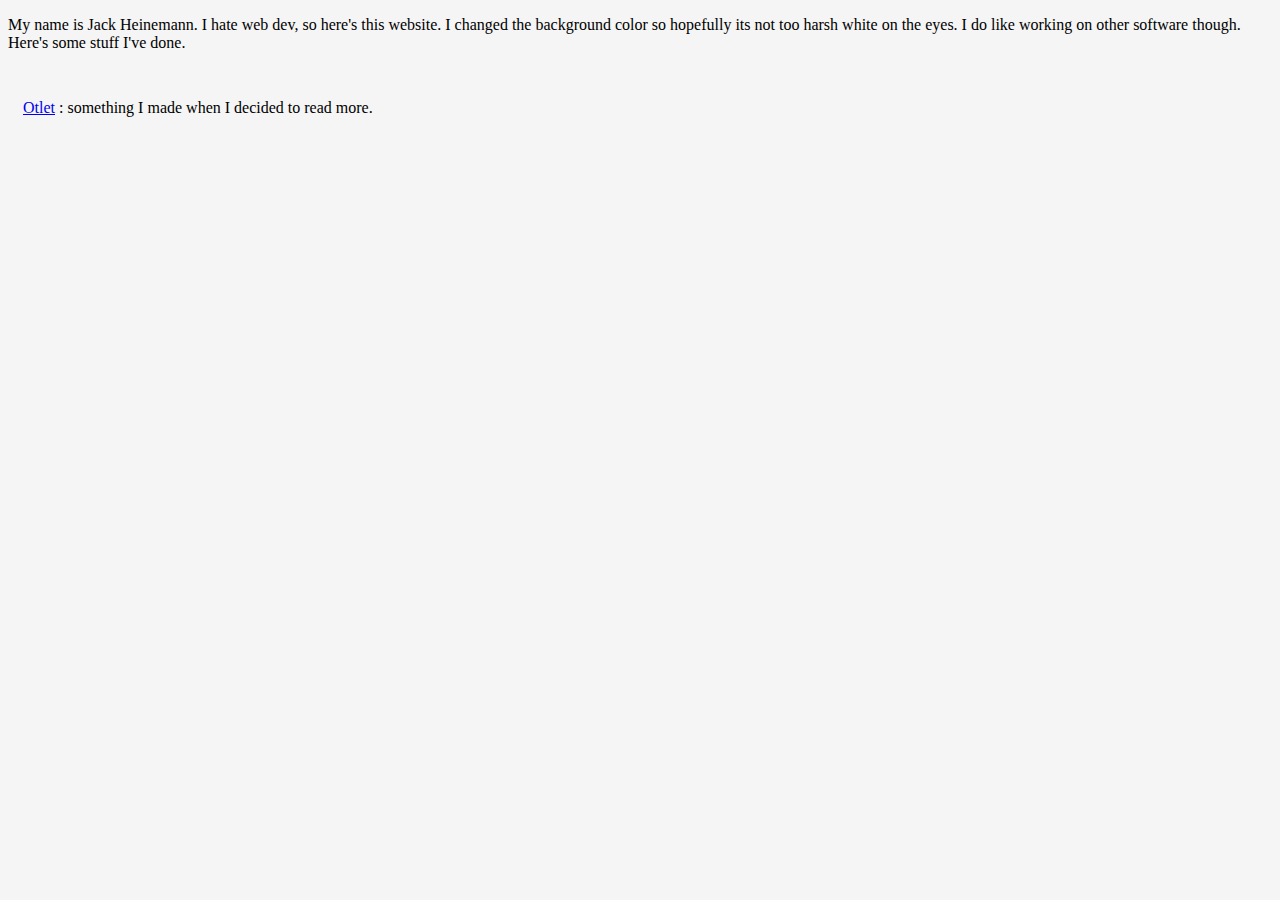
==== index.html @ 94141abf "changed background color to whitesmoke, easier to look at" ====
<!doctype html>

<html lang="en">
<head>
  <meta charset="utf-8">

  <title>Jack Heinemann</title>
  <meta name="description" content="Jack Heinemann's Website">

    <style>
        body {
            background-color: whitesmoke;
        }
        #items {
            margin: 0px auto -1px auto;
            padding: 15px;
        }
        .InsideContent{
            display:inline-block;
        }

    </style>

</head>

<body>
    <div id="aboutme">
        <p>My name is Jack Heinemann. I hate web dev, so here's this website. I changed the background color so hopefully its not too harsh white on the eyes. I do like working on other software though. Here's some stuff I've done.</p>
     </div>
    <div id="items">
        
        <div id="projectname" class="InsideContent">
            <a href="otlet.html">Otlet</a>
        </div>
        <div id="projectblurb" class="InsideContent">
            <p>: something I made when I decided to read more.</p>
        </div>
       </div>
  
  
</body>
</html>
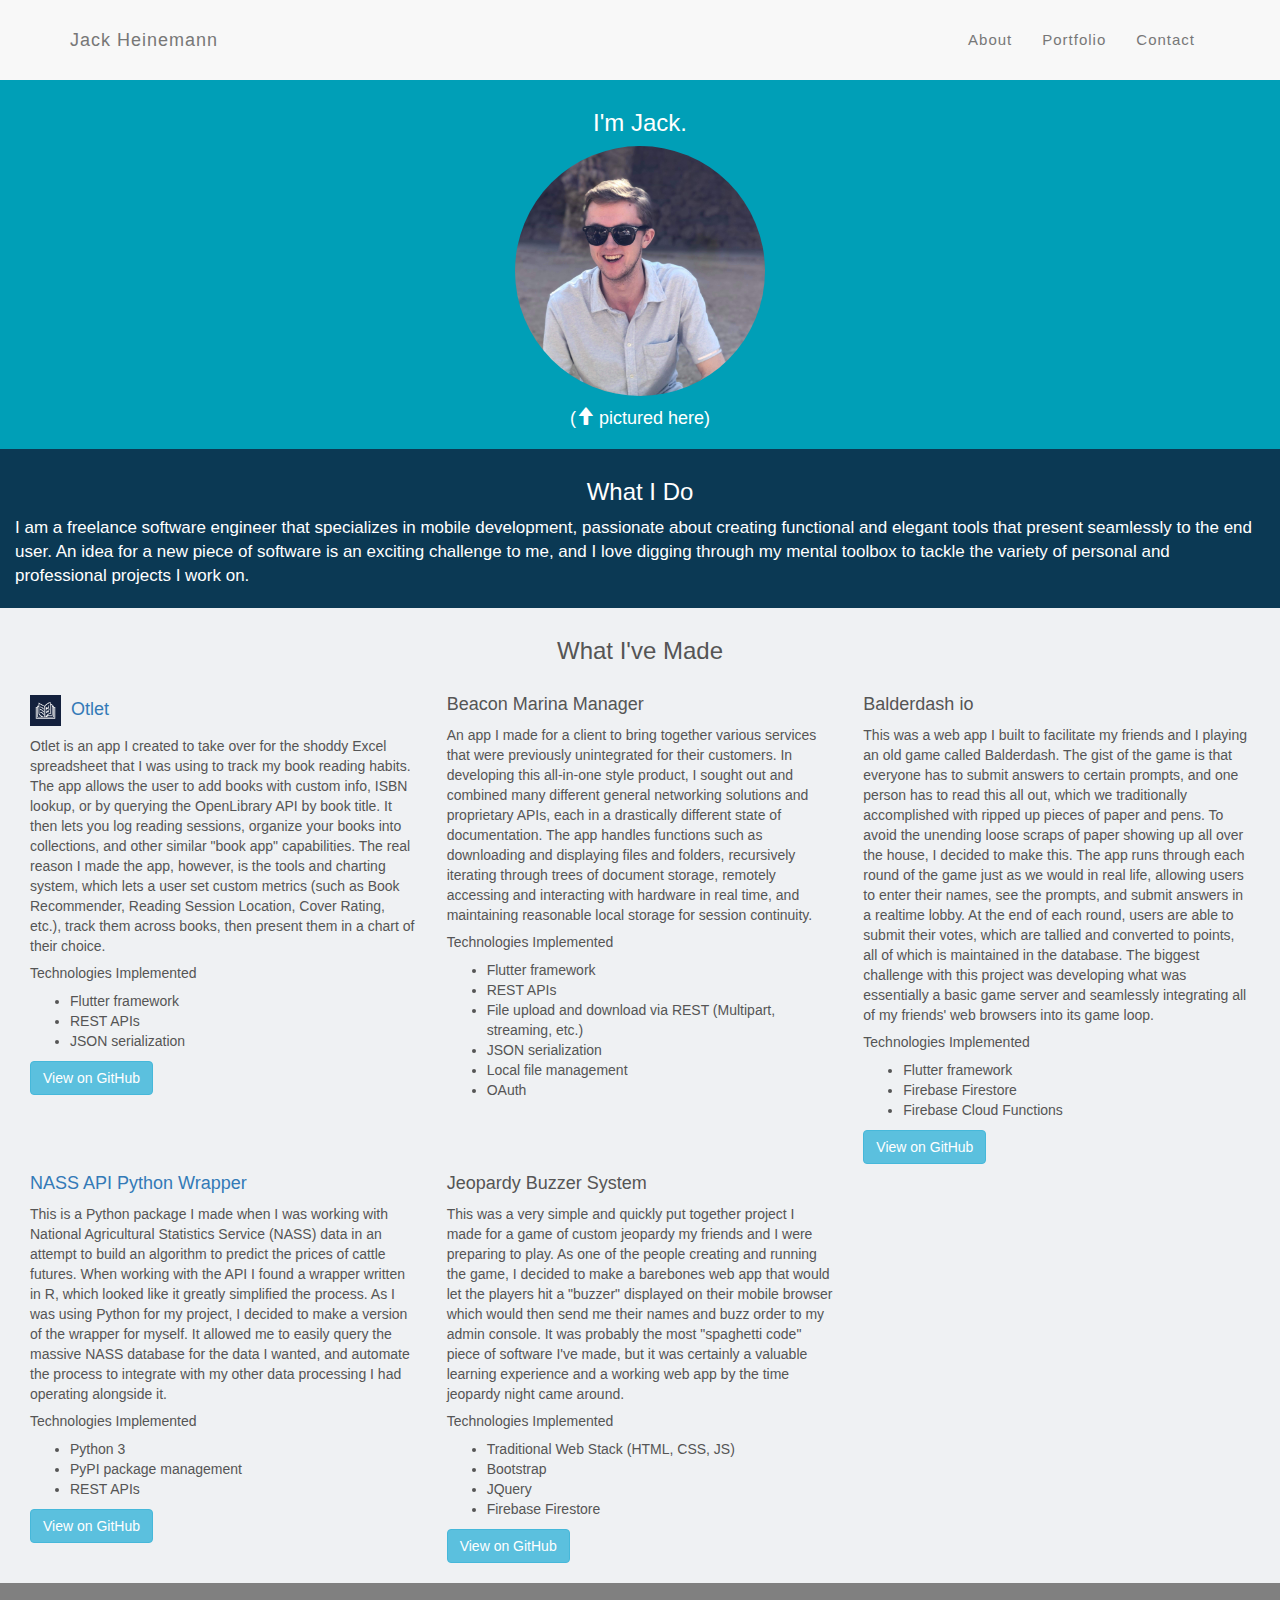
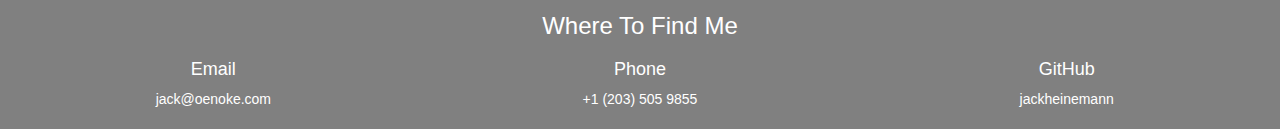
==== commit 5c0cc1ff: "rework of website from other private repo" ====
--- a/index.html
+++ b/index.html
@@ -1,42 +1,129 @@
-<!doctype html>
-
+<!DOCTYPE html>
 <html lang="en">
 <head>
+  <title>Jack Heinemann</title>
   <meta charset="utf-8">
+  <meta name="viewport" content="width=device-width, initial-scale=1">
+  <link rel="stylesheet" href="https://maxcdn.bootstrapcdn.com/bootstrap/3.4.1/css/bootstrap.min.css">
+  <script src="https://ajax.googleapis.com/ajax/libs/jquery/3.5.1/jquery.min.js"></script>
+  <script src="https://maxcdn.bootstrapcdn.com/bootstrap/3.4.1/js/bootstrap.min.js"></script>
+  <link rel="stylesheet" href="styles/styles.css">
+</head>
+<body>
+  <nav class="navbar navbar-default">
+    <div class="container">
+      <div class="navbar-header">
+        <button type="button" class="navbar-toggle" data-toggle="collapse" data-target="#myNavbar">
+          <span class="icon-bar"></span>
+          <span class="icon-bar"></span>
+          <span class="icon-bar"></span>
+        </button>
+        <a class="navbar-brand" href="#">Jack Heinemann</a>
+      </div>
+      <div class="collapse navbar-collapse" id="myNavbar">
+        <ul class="nav navbar-nav navbar-right">
+          <li><a href="#">About</a></li>
+          <li><a href="#portfolio-items">Portfolio</a></li>
+          <li><a href="#contact">Contact</a></li>
+        </ul>
+      </div>
+    </div>
+  </nav> 
+<div class="container-fluid bg-1 text-center">
+  <h3>I'm Jack.</h3>
+  <img src="assets/profileimage.jpeg" width="20%" class="img-responsive img-circle" style="display:inline" alt="Bird">
+  <h4>(<span class="glyphicon glyphicon-arrow-up"></span> pictured here)</h4>
+</div>
 
-  <title>Jack Heinemann</title>
-  <meta name="description" content="Jack Heinemann's Website">
+<div class="container-fluid bg-2">
+  <div class="text-center"><h3>What I Do</h3></div>
+  <p id="about-paragraph">I am a freelance software engineer that specializes in mobile development, passionate about creating functional and elegant tools that present seamlessly to the end user. An idea for a new piece of software is an exciting challenge to me, and I love digging through my mental toolbox to tackle the variety of personal and professional projects I work on.</p>
+  
+  </a>
+</div>
 
-    <style>
-        body {
-            background-color: whitesmoke;
-        }
-        #items {
-            margin: 0px auto -1px auto;
-            padding: 15px;
-        }
-        .InsideContent{
-            display:inline-block;
-        }
+<div class="container-fluid bg-3">
+  <div class="text-center" id="portfolio-items"><h3>What I've Made</h3></div>
+  <div class="container-fluid row portfolio-item">
+    <div class="col-sm-4">
+      <a href="https://play.google.com/store/apps/details?id=com.heinemann.otlet"><h4><img id="otlet-logo" src="assets/otlet-icon.png" width="8%" alt="logo">Otlet</h4></a>
+      <p>Otlet is an app I created to take over for the shoddy Excel spreadsheet that I was using to track my book reading habits. The app allows the user to add books with custom info, ISBN lookup, or by querying the OpenLibrary API by book title. It then lets you log reading sessions, organize your books into collections, and other similar "book app" capabilities. The real reason I made the app, however, is the tools and charting system, which lets a user set custom metrics (such as Book Recommender, Reading Session Location, Cover Rating, etc.), track them across books, then present them in a chart of their choice.</p>
+      <h5>Technologies Implemented</h5>
+      <ul>
+        <li>Flutter framework</li>
+        <li>REST APIs</li>
+        <li>JSON serialization</li>
+      </ul>
+      <a href="https://github.com/jackheinemann/otlet" class="btn btn-info" role="button">View on GitHub</a>
+    </div>
+    <div class="col-sm-4">
+      <h4>Beacon Marina Manager</h4>
+      <p>An app I made for a client to bring together various services that were previously unintegrated for their customers. In developing this all-in-one style product, I sought out and combined many different general networking solutions and proprietary APIs, each in a drastically different state of documentation. The app handles functions such as downloading and displaying files and folders, recursively iterating through trees of document storage, remotely accessing and interacting with hardware in real time, and maintaining reasonable local storage for session continuity.</p>
+      <h5>Technologies Implemented</h5>
+      <ul>
+        <li>Flutter framework</li>
+        <li>REST APIs</li>
+        <li>File upload and download via REST (Multipart, streaming, etc.)</li>
+        <li>JSON serialization</li>
+        <li>Local file management</li>
+        <li>OAuth</li>
+      </ul>
+    </div>
+    <div class="col-sm-4">
+      <h4>Balderdash io</h4>
+      <p>This was a web app I built to facilitate my friends and I playing an old game called Balderdash. The gist of the game is that everyone has to submit answers to certain prompts, and one person has to read this all out, which we traditionally accomplished with ripped up pieces of paper and pens. To avoid the unending loose scraps of paper showing up all over the house, I decided to make this. The app runs through each round of the game just as we would in real life, allowing users to enter their names, see the prompts, and submit answers in a realtime lobby. At the end of each round, users are able to submit their votes, which are tallied and converted to points, all of which is maintained in the database. The biggest challenge with this project was developing what was essentially a basic game server and seamlessly integrating all of my friends' web browsers into its game loop.</p>
+      <h5>Technologies Implemented</h5>
+      <ul>
+        <li>Flutter framework</li>
+        <li>Firebase Firestore</li>
+        <li>Firebase Cloud Functions</li>
+      </ul>
+      <a href="https://github.com/jackheinemann/balderdashio" class="btn btn-info" role="button">View on GitHub</a>
+    </div>
+    <div class="col-sm-4">
+      <a href="https://pypi.org/project/nasspython/"><h4>NASS API Python Wrapper</h4></a>
+      <p>This is a Python package I made when I was working with National Agricultural Statistics Service (NASS) data in an attempt to build an algorithm to predict the prices of cattle futures. When working with the API I found a wrapper written in R, which looked like it greatly simplified the process. As I was using Python for my project, I decided to make a version of the wrapper for myself. It allowed me to easily query the massive NASS database for the data I wanted, and automate the process to integrate with my other data processing I had operating alongside it.</p>
+      <h5>Technologies Implemented</h5>
+      <ul>
+        <li>Python 3</li>
+        <li>PyPI package management</li>
+        <li>REST APIs</li>
+      </ul>
+      <a href="https://github.com/jackheinemann/nasspython" class="btn btn-info" role="button">View on GitHub</a>
+    </div>
+    <div class="col-sm-4">
+      <h4>Jeopardy Buzzer System</h4>
+      <p>This was a very simple and quickly put together project I made for a game of custom jeopardy my friends and I were preparing to play. As one of the people creating and running the game, I decided to make a barebones web app that would let the players hit a "buzzer" displayed on their mobile browser which would then send me their names and buzz order to my admin console. It was probably the most "spaghetti code" piece of software I've made, but it was certainly a valuable learning experience and a working web app by the time jeopardy night came around.</p>
+      <h5>Technologies Implemented</h5>
+      <ul>
+        <li>Traditional Web Stack (HTML, CSS, JS)</li>
+        <li>Bootstrap</li>
+        <li>JQuery</li>
+        <li>Firebase Firestore</li>
+      </ul>
+      <a href="https://github.com/jackheinemann/trebongo" class="btn btn-info" role="button">View on GitHub</a>
+    </div>
+  </div>
+  
+</div>
 
-    </style>
+<div class="container-fluid bg-4 text-center" id="contact">
+  <h3>Where To Find Me</h3>
+  <div class="row">
+    <div class="col-sm-4">
+      <h4>Email</h4>
+      <a class='contact-info' href = "mailto: jack@oenoke.com">jack@oenoke.com</a>
+    </div>
+    <div class="col-sm-4">
+      <h4>Phone</h4>
+      <p>+1 (203) 505 9855</p>
+    </div>
+    <div class="col-sm-4">
+      <h4>GitHub</h4>
+      <a class='contact-info' href = "https://github.com/jackheinemann">jackheinemann</a>
+    </div>
+  </div>
+</div>
 
-</head>
-
-<body>
-    <div id="aboutme">
-        <p>My name is Jack Heinemann. I hate web dev, so here's this website. I changed the background color so hopefully its not too harsh white on the eyes. I do like working on other software though. Here's some stuff I've done.</p>
-     </div>
-    <div id="items">
-        
-        <div id="projectname" class="InsideContent">
-            <a href="otlet.html">Otlet</a>
-        </div>
-        <div id="projectblurb" class="InsideContent">
-            <p>: something I made when I decided to read more.</p>
-        </div>
-       </div>
-  
-  
 </body>
-</html>+</html> --- a/styles/styles.css
+++ b/styles/styles.css
@@ -0,0 +1,50 @@
+#about-paragraph {
+    font-size: 17px;
+}
+
+.bg-1 {
+    background-color: #009FB7; /* Green */
+    color: #ffffff;
+}
+
+.bg-2 {
+    background-color: #0B3954; /* Dark Blue */
+    color: #ffffff;
+}
+
+.bg-3 {
+    background-color: #EFF1F3; /* White */
+    color: #555555;
+}
+
+.bg-4 {
+    background-color: gray; /* White */
+    color: #ffffff;
+}
+
+.contact-info {
+    color: #ffffff;
+}
+
+.container-fluid {
+    padding-top: 10px;
+    padding-bottom: 10px;
+}
+
+.navbar {
+    padding-top: 15px;
+    padding-bottom: 15px;
+    border: 0;
+    border-radius: 0;
+    margin-bottom: 0;
+    font-size: 15px;
+    letter-spacing: 1px;
+  }
+  
+  .navbar-nav li a:hover {
+    color: #1abc9c !important;
+  }
+
+  #otlet-logo {
+      margin-right: 10px;
+  }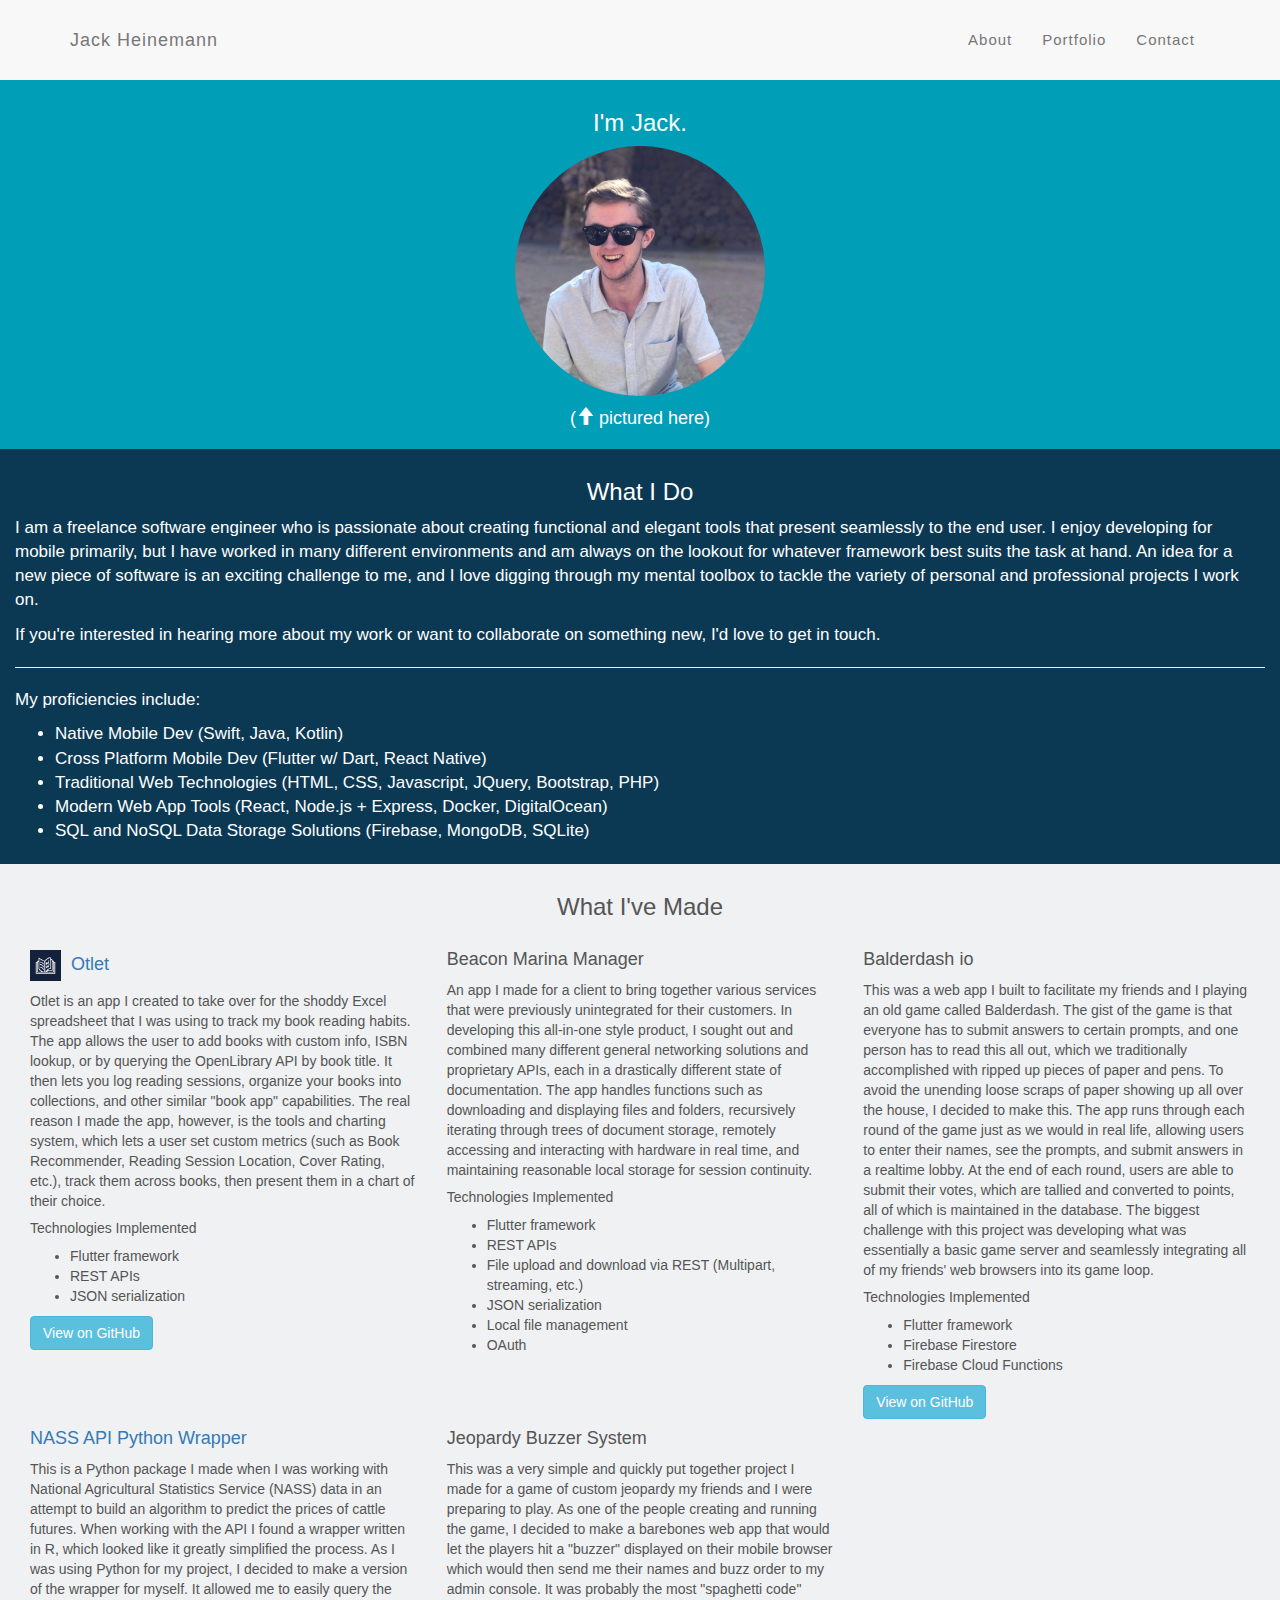
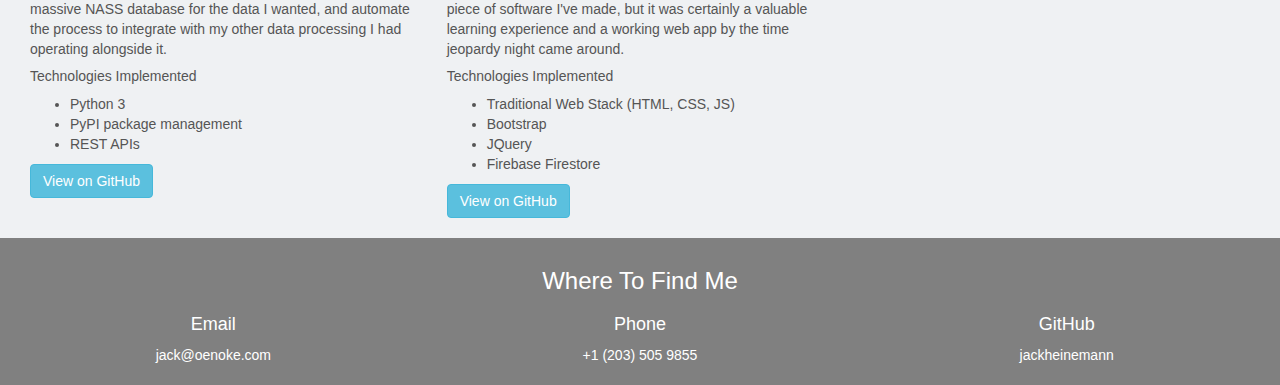
==== commit 47f7d89a: "minor edits" ====
--- a/index.html
+++ b/index.html
@@ -37,9 +37,19 @@
 
 <div class="container-fluid bg-2">
   <div class="text-center"><h3>What I Do</h3></div>
-  <p id="about-paragraph">I am a freelance software engineer that specializes in mobile development, passionate about creating functional and elegant tools that present seamlessly to the end user. An idea for a new piece of software is an exciting challenge to me, and I love digging through my mental toolbox to tackle the variety of personal and professional projects I work on.</p>
+  <p class="about-paragraph">I am a freelance software engineer who is passionate about creating functional and elegant tools that present seamlessly to the end user. I enjoy developing for mobile primarily, but I have worked in many different environments and am always on the lookout for whatever framework best suits the task at hand. An idea for a new piece of software is an exciting challenge to me, and I love digging through my mental toolbox to tackle the variety of personal and professional projects I work on.</p>
+  <p class="about-paragraph">If you're interested in hearing more about my work or want to collaborate on something new, I'd love to get in touch.</p>
+  <hr>
+  <p class="about-paragraph">My proficiencies include:</p>
+  <ul class="about-paragraph">
+    <li>Native Mobile Dev (Swift, Java, Kotlin)</li>
+    <li>Cross Platform Mobile Dev (Flutter w/ Dart, React Native)</li>
+    <li>Traditional Web Technologies (HTML, CSS, Javascript, JQuery, Bootstrap, PHP)</li>
+    <li>Modern Web App Tools (React, Node.js + Express, Docker, DigitalOcean)</li>
+    <li>SQL and NoSQL Data Storage Solutions (Firebase, MongoDB, SQLite)</li>
+  </ul>
   
-  </a>
+  
 </div>
 
 <div class="container-fluid bg-3">
--- a/styles/styles.css
+++ b/styles/styles.css
@@ -1,4 +1,4 @@
-#about-paragraph {
+.about-paragraph {
     font-size: 17px;
 }
 
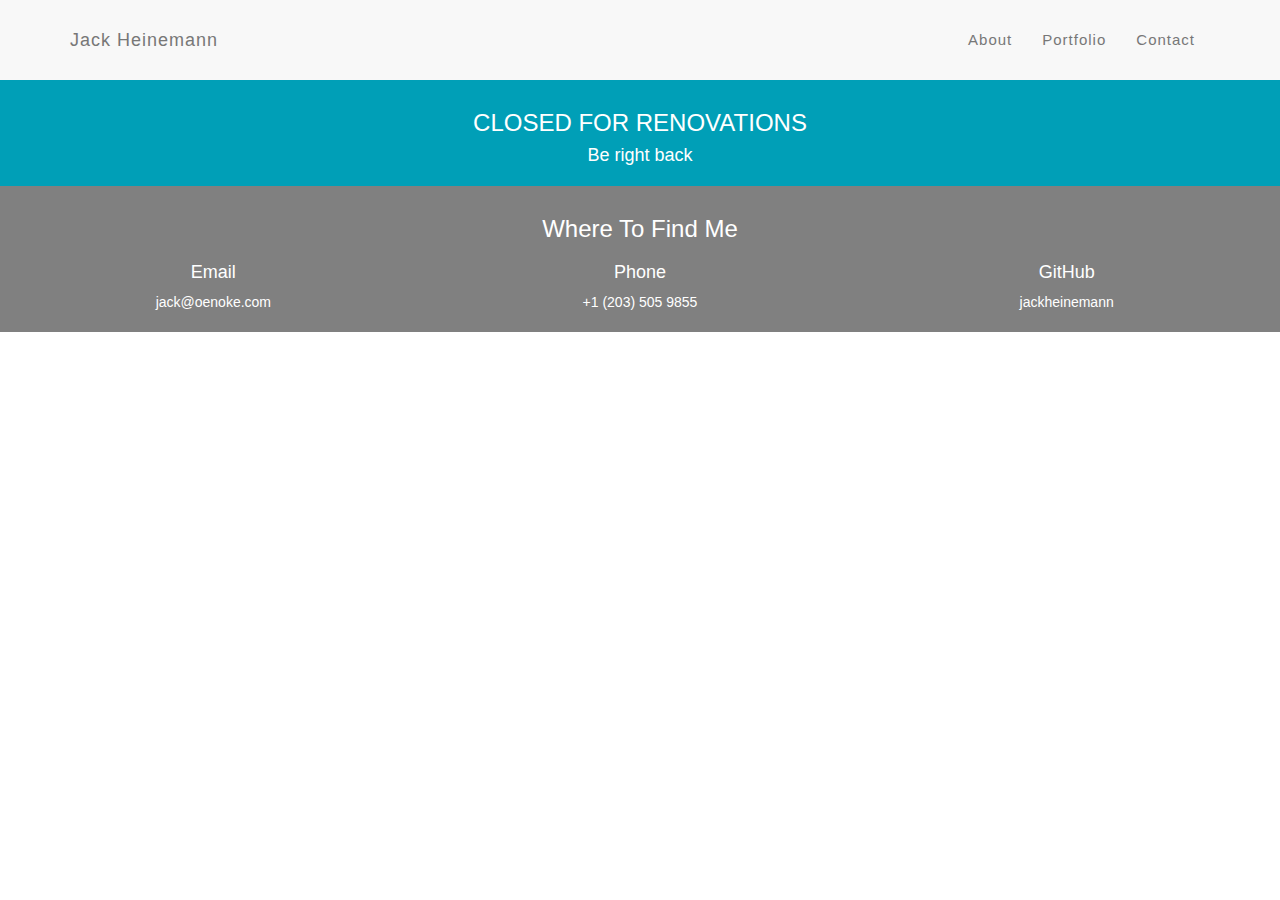
==== commit 0cac9a11: "closed for renovations" ====
--- a/index.html
+++ b/index.html
@@ -30,91 +30,8 @@
     </div>
   </nav> 
 <div class="container-fluid bg-1 text-center">
-  <h3>I'm Jack.</h3>
-  <img src="assets/profileimage.jpeg" width="20%" class="img-responsive img-circle" style="display:inline" alt="Bird">
-  <h4>(<span class="glyphicon glyphicon-arrow-up"></span> pictured here)</h4>
-</div>
-
-<div class="container-fluid bg-2">
-  <div class="text-center"><h3>What I Do</h3></div>
-  <p class="about-paragraph">I am a freelance software engineer who is passionate about creating functional and elegant tools that present seamlessly to the end user. I enjoy developing for mobile primarily, but I have worked in many different environments and am always on the lookout for whatever framework best suits the task at hand. An idea for a new piece of software is an exciting challenge to me, and I love digging through my mental toolbox to tackle the variety of personal and professional projects I work on.</p>
-  <p class="about-paragraph">If you're interested in hearing more about my work or want to collaborate on something new, I'd love to get in touch.</p>
-  <hr>
-  <p class="about-paragraph">My proficiencies include:</p>
-  <ul class="about-paragraph">
-    <li>Native Mobile Dev (Swift, Java, Kotlin)</li>
-    <li>Cross Platform Mobile Dev (Flutter w/ Dart, React Native)</li>
-    <li>Traditional Web Technologies (HTML, CSS, Javascript, JQuery, Bootstrap, PHP)</li>
-    <li>Modern Web App Tools (React, Node.js + Express, Docker, DigitalOcean)</li>
-    <li>SQL and NoSQL Data Storage Solutions (Firebase, MongoDB, SQLite)</li>
-  </ul>
-  
-  
-</div>
-
-<div class="container-fluid bg-3">
-  <div class="text-center" id="portfolio-items"><h3>What I've Made</h3></div>
-  <div class="container-fluid row portfolio-item">
-    <div class="col-sm-4">
-      <a href="https://play.google.com/store/apps/details?id=com.heinemann.otlet"><h4><img id="otlet-logo" src="assets/otlet-icon.png" width="8%" alt="logo">Otlet</h4></a>
-      <p>Otlet is an app I created to take over for the shoddy Excel spreadsheet that I was using to track my book reading habits. The app allows the user to add books with custom info, ISBN lookup, or by querying the OpenLibrary API by book title. It then lets you log reading sessions, organize your books into collections, and other similar "book app" capabilities. The real reason I made the app, however, is the tools and charting system, which lets a user set custom metrics (such as Book Recommender, Reading Session Location, Cover Rating, etc.), track them across books, then present them in a chart of their choice.</p>
-      <h5>Technologies Implemented</h5>
-      <ul>
-        <li>Flutter framework</li>
-        <li>REST APIs</li>
-        <li>JSON serialization</li>
-      </ul>
-      <a href="https://github.com/jackheinemann/otlet" class="btn btn-info" role="button">View on GitHub</a>
-    </div>
-    <div class="col-sm-4">
-      <h4>Beacon Marina Manager</h4>
-      <p>An app I made for a client to bring together various services that were previously unintegrated for their customers. In developing this all-in-one style product, I sought out and combined many different general networking solutions and proprietary APIs, each in a drastically different state of documentation. The app handles functions such as downloading and displaying files and folders, recursively iterating through trees of document storage, remotely accessing and interacting with hardware in real time, and maintaining reasonable local storage for session continuity.</p>
-      <h5>Technologies Implemented</h5>
-      <ul>
-        <li>Flutter framework</li>
-        <li>REST APIs</li>
-        <li>File upload and download via REST (Multipart, streaming, etc.)</li>
-        <li>JSON serialization</li>
-        <li>Local file management</li>
-        <li>OAuth</li>
-      </ul>
-    </div>
-    <div class="col-sm-4">
-      <h4>Balderdash io</h4>
-      <p>This was a web app I built to facilitate my friends and I playing an old game called Balderdash. The gist of the game is that everyone has to submit answers to certain prompts, and one person has to read this all out, which we traditionally accomplished with ripped up pieces of paper and pens. To avoid the unending loose scraps of paper showing up all over the house, I decided to make this. The app runs through each round of the game just as we would in real life, allowing users to enter their names, see the prompts, and submit answers in a realtime lobby. At the end of each round, users are able to submit their votes, which are tallied and converted to points, all of which is maintained in the database. The biggest challenge with this project was developing what was essentially a basic game server and seamlessly integrating all of my friends' web browsers into its game loop.</p>
-      <h5>Technologies Implemented</h5>
-      <ul>
-        <li>Flutter framework</li>
-        <li>Firebase Firestore</li>
-        <li>Firebase Cloud Functions</li>
-      </ul>
-      <a href="https://github.com/jackheinemann/balderdashio" class="btn btn-info" role="button">View on GitHub</a>
-    </div>
-    <div class="col-sm-4">
-      <a href="https://pypi.org/project/nasspython/"><h4>NASS API Python Wrapper</h4></a>
-      <p>This is a Python package I made when I was working with National Agricultural Statistics Service (NASS) data in an attempt to build an algorithm to predict the prices of cattle futures. When working with the API I found a wrapper written in R, which looked like it greatly simplified the process. As I was using Python for my project, I decided to make a version of the wrapper for myself. It allowed me to easily query the massive NASS database for the data I wanted, and automate the process to integrate with my other data processing I had operating alongside it.</p>
-      <h5>Technologies Implemented</h5>
-      <ul>
-        <li>Python 3</li>
-        <li>PyPI package management</li>
-        <li>REST APIs</li>
-      </ul>
-      <a href="https://github.com/jackheinemann/nasspython" class="btn btn-info" role="button">View on GitHub</a>
-    </div>
-    <div class="col-sm-4">
-      <h4>Jeopardy Buzzer System</h4>
-      <p>This was a very simple and quickly put together project I made for a game of custom jeopardy my friends and I were preparing to play. As one of the people creating and running the game, I decided to make a barebones web app that would let the players hit a "buzzer" displayed on their mobile browser which would then send me their names and buzz order to my admin console. It was probably the most "spaghetti code" piece of software I've made, but it was certainly a valuable learning experience and a working web app by the time jeopardy night came around.</p>
-      <h5>Technologies Implemented</h5>
-      <ul>
-        <li>Traditional Web Stack (HTML, CSS, JS)</li>
-        <li>Bootstrap</li>
-        <li>JQuery</li>
-        <li>Firebase Firestore</li>
-      </ul>
-      <a href="https://github.com/jackheinemann/trebongo" class="btn btn-info" role="button">View on GitHub</a>
-    </div>
-  </div>
-  
+  <h3>CLOSED FOR RENOVATIONS</h3>
+  <h4>Be right back</h4>
 </div>
 
 <div class="container-fluid bg-4 text-center" id="contact">
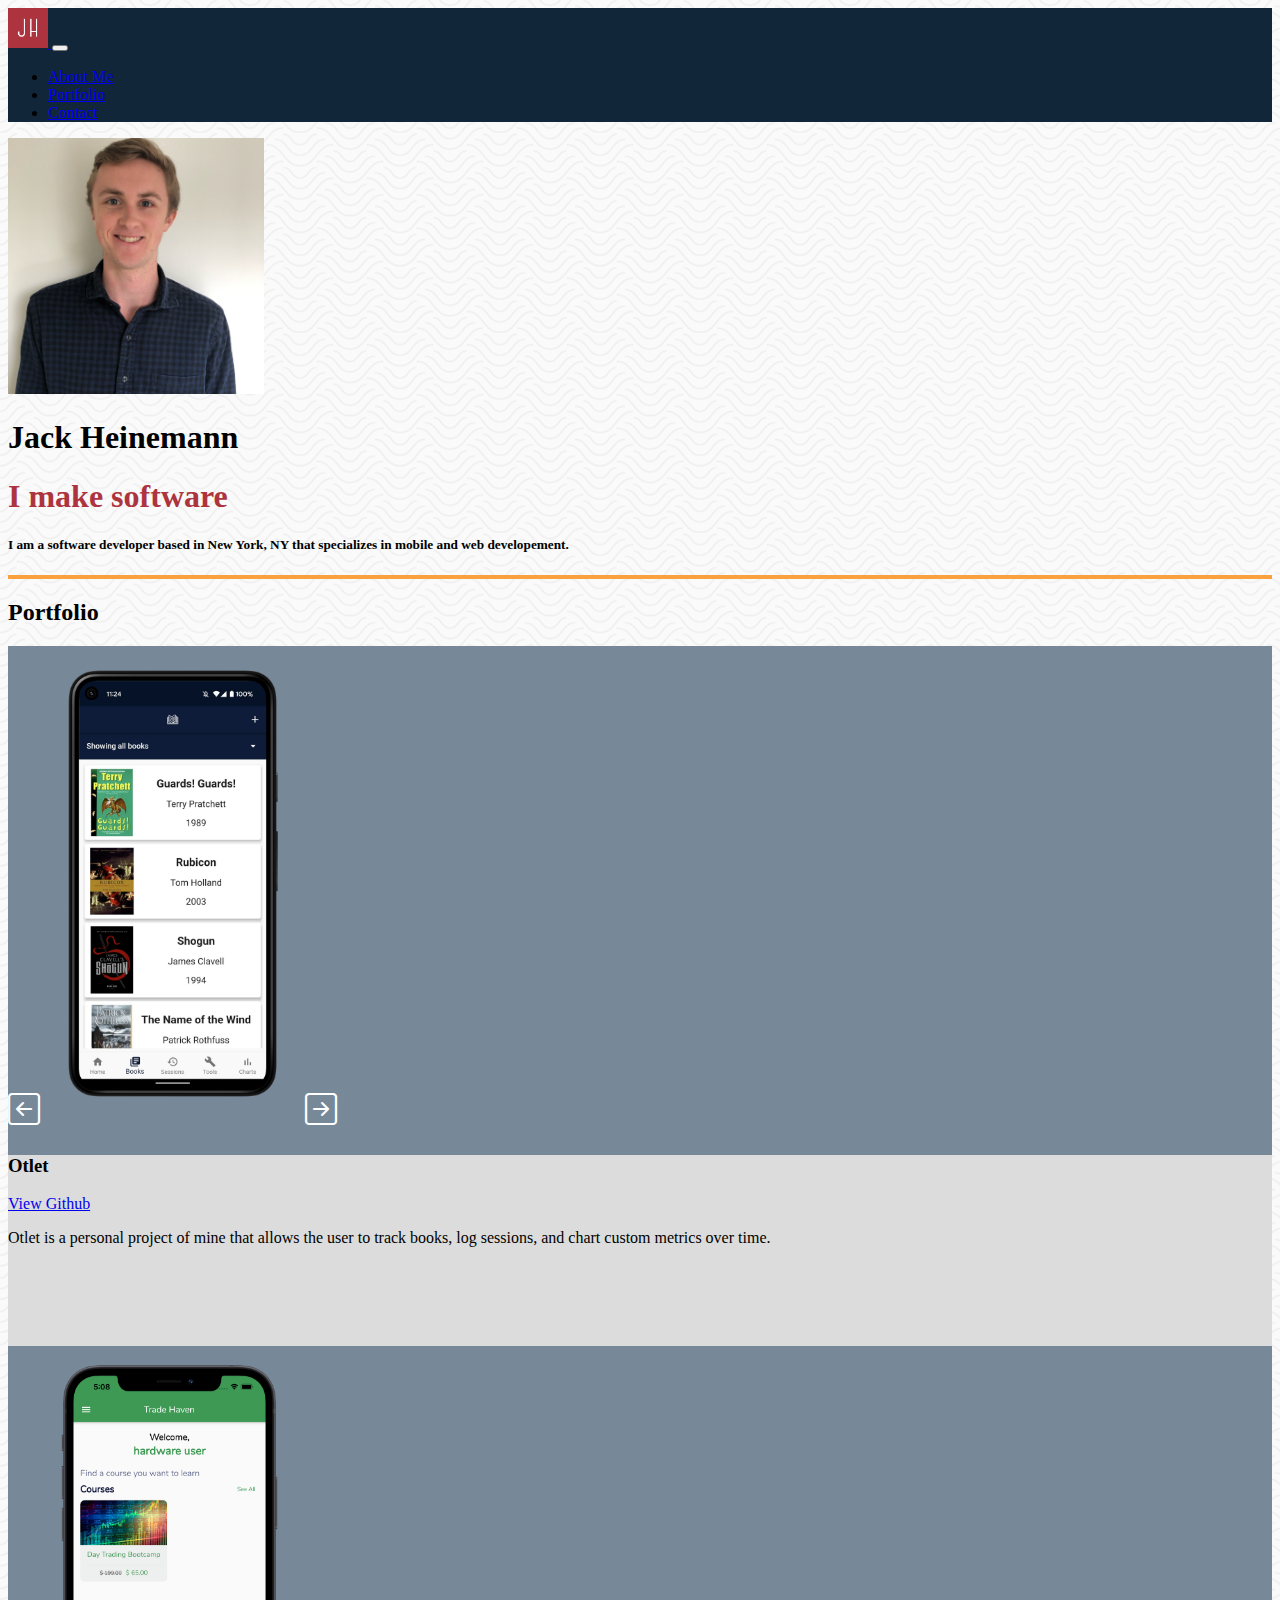
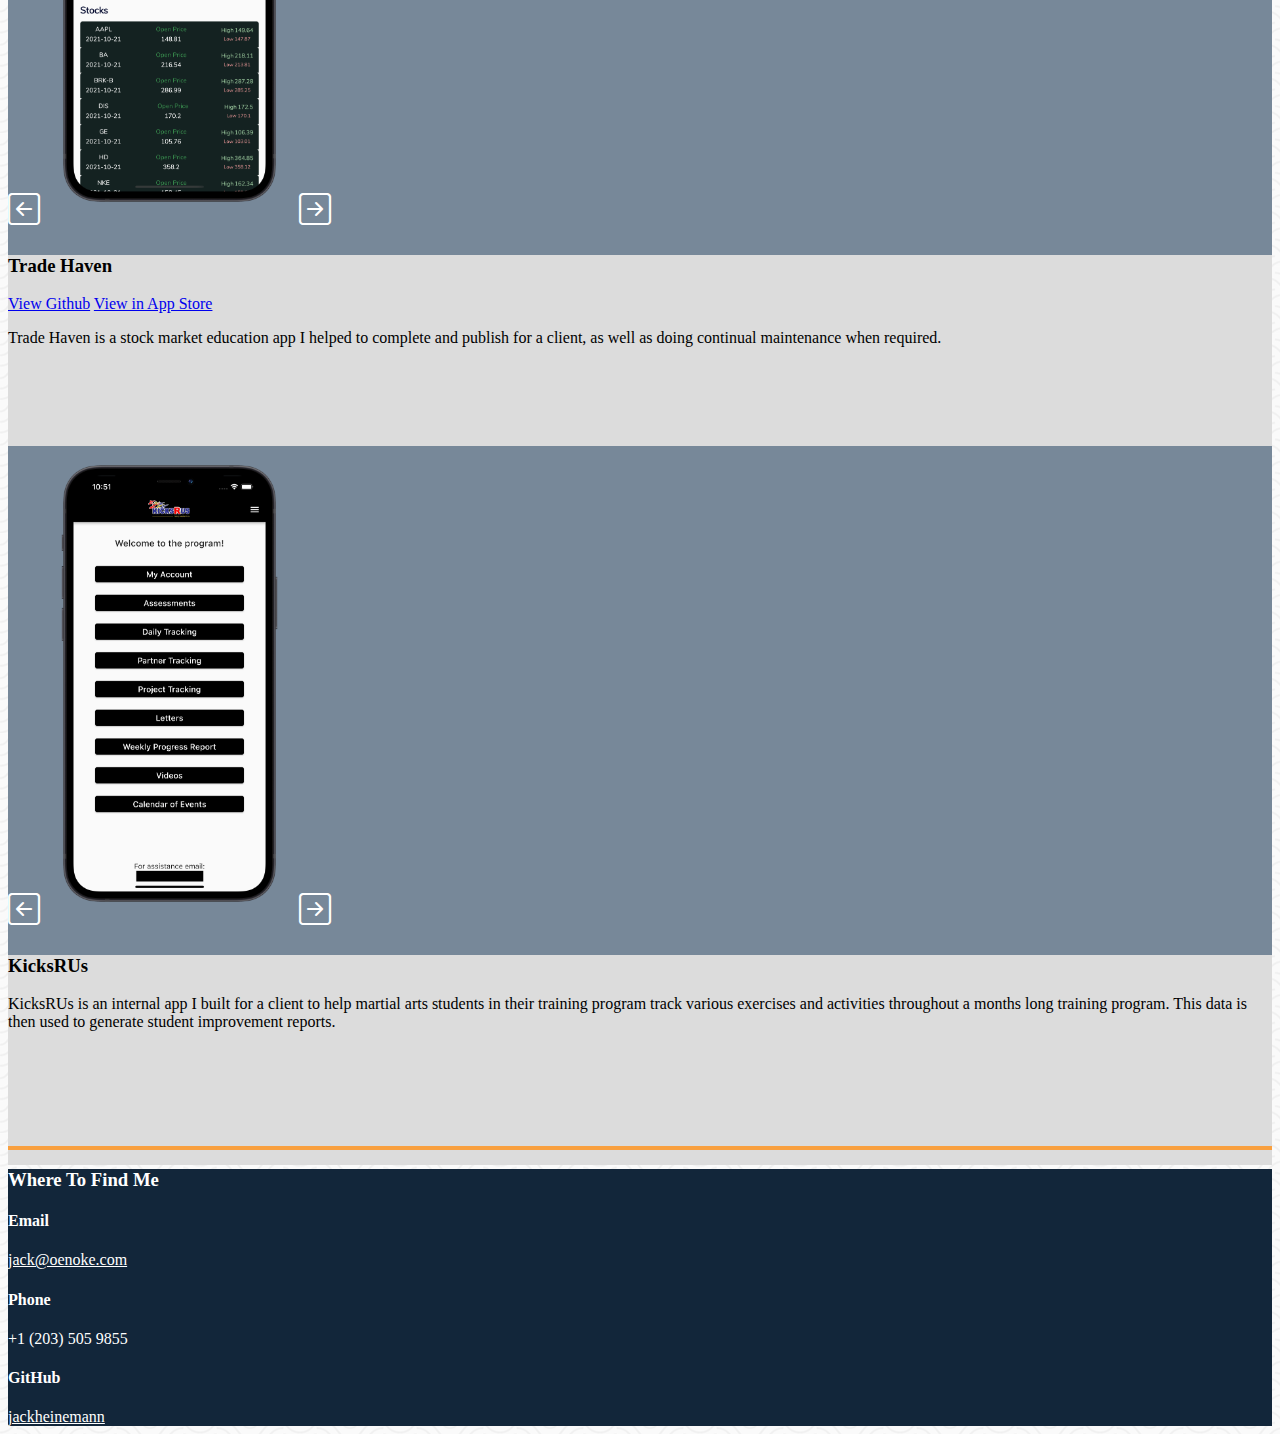
==== commit 499e7a0a: "total website overhaul" ====
--- a/index.html
+++ b/index.html
@@ -1,56 +1,306 @@
-<!DOCTYPE html>
+<!doctype html>
 <html lang="en">
-<head>
-  <title>Jack Heinemann</title>
-  <meta charset="utf-8">
-  <meta name="viewport" content="width=device-width, initial-scale=1">
-  <link rel="stylesheet" href="https://maxcdn.bootstrapcdn.com/bootstrap/3.4.1/css/bootstrap.min.css">
-  <script src="https://ajax.googleapis.com/ajax/libs/jquery/3.5.1/jquery.min.js"></script>
-  <script src="https://maxcdn.bootstrapcdn.com/bootstrap/3.4.1/js/bootstrap.min.js"></script>
-  <link rel="stylesheet" href="styles/styles.css">
-</head>
-<body>
-  <nav class="navbar navbar-default">
+  <head>
+    <!-- Required meta tags -->
+    <meta charset="utf-8">
+    <meta name="viewport" content="width=device-width, initial-scale=1">
+
+    <!-- Bootstrap CSS -->
+    <link href="https://cdn.jsdelivr.net/npm/bootstrap@5.1.3/dist/css/bootstrap.min.css" rel="stylesheet" integrity="sha384-1BmE4kWBq78iYhFldvKuhfTAU6auU8tT94WrHftjDbrCEXSU1oBoqyl2QvZ6jIW3" crossorigin="anonymous">
+
+    <!-- Bootstrap Icons -->
+    <link rel="stylesheet" href="https://cdn.jsdelivr.net/npm/bootstrap-icons@1.7.2/font/bootstrap-icons.css">
+
+    <title>Jack Heinemann</title>
+  </head>
+  <body>
+      <!-- nav bar -->
+    <nav class="navbar navbar-expand-lg navbar-dark bg-blue">
+        <div class="container-fluid">
+            <a class="navbar-brand" href="#">
+                <img src="./assets/logo.png" alt="JH" class="rounded-circle logo-dim"> 
+            </a>
+            <button class="navbar-toggler" type="button" data-bs-toggle="collapse" data-bs-target="#navbarNavDropdown" aria-controls="navbarNavDropdown" aria-expanded="false" aria-label="Toggle navigation">
+            <span class="navbar-toggler-icon"></span>
+            </button>
+            <div class="collapse navbar-collapse" id="navbarNavDropdown">
+            <ul class="navbar-nav">
+                <li class="nav-item">
+                <a class="nav-link active" aria-current="page" href="#">About Me</a>
+                </li>
+                <li class="nav-item">
+                <a class="nav-link" href="#portfolio">Portfolio</a>
+                </li>
+                <!-- <li class="nav-item">
+                <a class="nav-link" href="#">Your Idea</a>
+                </li> -->
+                <li class="nav-item">
+                <a class="nav-link" href="#contact">Contact</a>
+                </li>
+            </ul>
+            </div>
+        </div>
+    </nav>
+    
+    <!-- intro header -->
+    
+    <div class="mt-5 d-flex justify-content-center">
+        <img src="./assets/me.jpg" alt="About Me" class="profile-img rounded-circle shadow">
+    </div>
+    <div class="mt-3 d-flex justify-content-center">
+        <div class="d-flex flex-column justify-content-center">
+            
+            <h1 class="text-center">Jack Heinemann</h1>
+            <h1 class="text-center red">I make software</h1>
+        </div>
+    </div>
+    <div class="d-flex justify-content-center mt-2">
+        <h5 class="text-center w-50">I am a software developer based in New York, NY that specializes in mobile and web developement.</h5>
+    </div>
+    <!-- <div class="d-flex justify-content-center my-2">
+        <button type="button" class="btn bg-red">
+            <h5 class="white">Got an idea?</h5>
+        </button>
+    </div> -->
+    <div class="divider-gold mt-3 mx-4"></div>
+
+    <!-- portfolio -->
+
+    <div class="mt-3 d-flex justify-content-center">
+        <h2 class="text-center" id="portfolio">Portfolio</h2>
+    </div>
+
     <div class="container">
-      <div class="navbar-header">
-        <button type="button" class="navbar-toggle" data-toggle="collapse" data-target="#myNavbar">
-          <span class="icon-bar"></span>
-          <span class="icon-bar"></span>
-          <span class="icon-bar"></span>
-        </button>
-        <a class="navbar-brand" href="#">Jack Heinemann</a>
+        <div class="row">
+            <div class="col p-4">
+                <div class="rounded portfolio-card shadow-lg bg-grey">
+                    <div class="portfolio-card-header d-flex flex-row justify-content-between px-4">
+                        <i id="otletForwardBtn" class="bi bi-arrow-left-square portfolio-arrow my-auto"></i>
+                        <img id="otletShots" src="./assets/projects/otlet1.png" alt="Otlet" height="97%">
+                        <i id="otletBackBtn" class="bi bi-arrow-right-square portfolio-arrow my-auto"></i>
+                    </div>
+                    <div class="portfolio-card-footer bg-white p-4">
+                        <div class="d-flex justify-content-start flex-column">
+                            <div>
+                                <h3>Otlet</h3>
+                                <div class="d-flex justify-content-end flex-row my-1">
+                                    <a href="https://github.com/jackheinemann/otlet">View Github</a>
+                                    <!-- <a href="https://play.google.com/store/apps/details?id=com.heinemann.otlet&hl=en_US&gl=US">View in Play Store</a> -->
+                                </div>
+                            </div>
+                            <p>Otlet is a personal project of mine that allows the user to track books, log sessions, and chart custom metrics over time.</p>
+                        </div>
+                    </div>
+                </div>
+            </div>
+            <div class="col p-4">
+                <div class="rounded portfolio-card shadow-lg bg-grey">
+                    <div class="portfolio-card-header d-flex flex-row justify-content-between px-4">
+                        <i id="tradeForwardBtn" class="bi bi-arrow-left-square portfolio-arrow my-auto"></i>
+                        <img id="tradeShots" src="./assets/projects/tradehaven1.png" alt="Otlet" height="97%">
+                        <i id="tradeBackBtn" class="bi bi-arrow-right-square portfolio-arrow my-auto"></i>
+                    </div>
+                    <div class="portfolio-card-footer bg-white p-4">
+                        <div class="d-flex justify-content-start flex-column">
+                            <div>
+                                <h3>Trade Haven</h3>
+                                <div class="d-flex justify-content-end flex-row my-1">
+                                    <a class="mx-5" href="https://github.com/jackheinemann/otlet">View Github</a>
+                                    <a href="https://play.google.com/store/apps/details?id=com.heinemann.otlet&hl=en_US&gl=US">View in App Store</a>
+                                </div>
+                            </div>
+                            <p>Trade Haven is a stock market education app I helped to complete and publish for a client, as well as doing continual maintenance when required.</p>
+                        </div>
+                    </div>
+                </div>
+            </div>
+        </div>
+        <div class="row">
+            <div class="col p-4">
+                <div class="rounded portfolio-card shadow-lg bg-grey">
+                    <div class="portfolio-card-header d-flex flex-row justify-content-between px-4">
+                        <i id="kicksForwardBtn" class="bi bi-arrow-left-square portfolio-arrow my-auto"></i>
+                        <img id="kicksShots" src="./assets/projects/kicks1.png" alt="Otlet" height="97%">
+                        <i id="kicksBackBtn" class="bi bi-arrow-right-square portfolio-arrow my-auto"></i>
+                    </div>
+                    <div class="portfolio-card-footer bg-white p-4">
+                        <div class="d-flex justify-content-start flex-column">
+                            <div>
+                                <h3>KicksRUs</h3>
+                                
+                            </div>
+                            <p>KicksRUs is an internal app I built for a client to help martial arts students in their training program track various exercises and activities throughout a months long training program. This data is then used to generate student improvement reports.</p>
+                        </div>
+                    </div>
+                </div>
+            </div>
+            <div class="col p-4">
+                
+            </div>
+        </div>
+    </div>
+
+    <div class="divider-gold mt-3"></div>
+
+     <!-- contact bar -->
+     <div class="container-fluid bg-blue white text-center pt-2 pb-2" id="contact">
+        <h3>Where To Find Me</h3>
+        <div class="row">
+          <div class="col-sm-4">
+            <h4>Email</h4>
+            <a class="contact-info" href="mailto: jack@oenoke.com">jack@oenoke.com</a>
+          </div>
+          <div class="col-sm-4">
+            <h4>Phone</h4>
+            <p>+1 (203) 505 9855</p>
+          </div>
+          <div class="col-sm-4">
+            <h4>GitHub</h4>
+            <a class="contact-info" href="https://github.com/jackheinemann">jackheinemann</a>
+          </div>
+        </div>
       </div>
-      <div class="collapse navbar-collapse" id="myNavbar">
-        <ul class="nav navbar-nav navbar-right">
-          <li><a href="#">About</a></li>
-          <li><a href="#portfolio-items">Portfolio</a></li>
-          <li><a href="#contact">Contact</a></li>
-        </ul>
-      </div>
-    </div>
-  </nav> 
-<div class="container-fluid bg-1 text-center">
-  <h3>CLOSED FOR RENOVATIONS</h3>
-  <h4>Be right back</h4>
-</div>
-
-<div class="container-fluid bg-4 text-center" id="contact">
-  <h3>Where To Find Me</h3>
-  <div class="row">
-    <div class="col-sm-4">
-      <h4>Email</h4>
-      <a class='contact-info' href = "mailto: jack@oenoke.com">jack@oenoke.com</a>
-    </div>
-    <div class="col-sm-4">
-      <h4>Phone</h4>
-      <p>+1 (203) 505 9855</p>
-    </div>
-    <div class="col-sm-4">
-      <h4>GitHub</h4>
-      <a class='contact-info' href = "https://github.com/jackheinemann">jackheinemann</a>
-    </div>
-  </div>
-</div>
-
-</body>
-</html> +
+    <!-- Bootstrap Bundle with Popper -->
+    <script src="https://cdn.jsdelivr.net/npm/bootstrap@5.1.3/dist/js/bootstrap.bundle.min.js" integrity="sha384-ka7Sk0Gln4gmtz2MlQnikT1wXgYsOg+OMhuP+IlRH9sENBO0LRn5q+8nbTov4+1p" crossorigin="anonymous"></script>
+
+    <script>
+        var otletIndex = 1; // 4 max
+        var tradeIndex = 1; // 2 max
+        var kicksIndex = 1; // 3 max
+
+        const otletForwardBtn = document.getElementById("otletForwardBtn");
+        const otletBackBtn = document.getElementById("otletBackBtn");
+
+        const tradeForwardBtn = document.getElementById("tradeForwardBtn");
+        const tradeBackBtn = document.getElementById("tradeBackBtn");
+
+        const kicksForwardBtn = document.getElementById("kicksForwardBtn");
+        const kicksBackBtn = document.getElementById("kicksBackBtn");
+
+        otletForwardBtn.addEventListener('click', event => {
+            if (otletIndex == 4) otletIndex = 1;
+            else otletIndex ++;
+
+            document.getElementById("otletShots").src = `./assets/projects/otlet${otletIndex}.png`
+        });
+
+        otletBackBtn.addEventListener('click', event => {
+            if (otletIndex == 1) otletIndex = 4;
+            else otletIndex --;
+
+            document.getElementById("otletShots").src = `./assets/projects/otlet${otletIndex}.png`
+        });
+
+        tradeForwardBtn.addEventListener('click', event => {
+            if (tradeIndex == 2) tradeIndex = 1;
+            else tradeIndex ++;
+
+            document.getElementById("tradeShots").src = `./assets/projects/tradehaven${tradeIndex}.png`
+        });
+
+        tradeBackBtn.addEventListener('click', event => {
+            if (tradeIndex == 1) tradeIndex = 2;
+            else tradeIndex --;
+
+            document.getElementById("tradeShots").src = `./assets/projects/tradehaven${tradeIndex}.png`
+        });
+
+        kicksForwardBtn.addEventListener('click', event => {
+            if (kicksIndex == 3) kicksIndex = 1;
+            else kicksIndex ++;
+
+            document.getElementById("kicksShots").src = `./assets/projects/kicks${kicksIndex}.png`
+        });
+
+        kicksBackBtn.addEventListener('click', event => {
+            if (kicksIndex == 1) kicksIndex = 3;
+            else kicksIndex --;
+
+            document.getElementById("kicksShots").src = `./assets/projects/kicks${kicksIndex}.png`
+        });
+
+    </script>
+  </body>
+
+  <style>
+      .logo-dim {
+        width: 40px;
+      }
+
+      .bg-blue {
+          background-color: #12263A;
+      }
+
+      .profile-img {
+          width: 20vw;
+          height: 20vw;
+          object-fit: cover;
+      }
+
+      body {
+        background-image: url("./assets/papyrus.png");
+      }
+
+      .divider-gold {
+        border-top: 0.5px #F9A03F;
+        border-style: solid;
+        color: #F9A03F;
+      }
+
+      .red {
+         color: #AD343E;
+      }
+
+      .bg-red {
+          background-color: #AD343E;
+      }
+
+      .white {
+          color: white;
+      }
+
+      .bg-white {
+          background-color:gainsboro;
+      }
+
+      .bg-grey {
+          background-color: lightslategrey;
+      }
+
+      .portfolio-card {
+        height: 700px;
+      }
+
+      .portfolio-card-header {
+          height: 490px;
+      }
+
+      .portfolio-card-footer {
+          height: 210px;
+      }
+
+      .portfolio-arrow {
+          font-size: 2rem;
+          color: white;
+          cursor: pointer;
+      }
+
+      .contact-info:link {
+          color: white;
+      }
+
+      .contact-info:hover {
+        color: white;
+      }
+
+      .contact-info:active {
+          color: white
+      }
+
+      .contact-info:visited {
+          color: white;
+      }
+      
+  </style>
+</html>
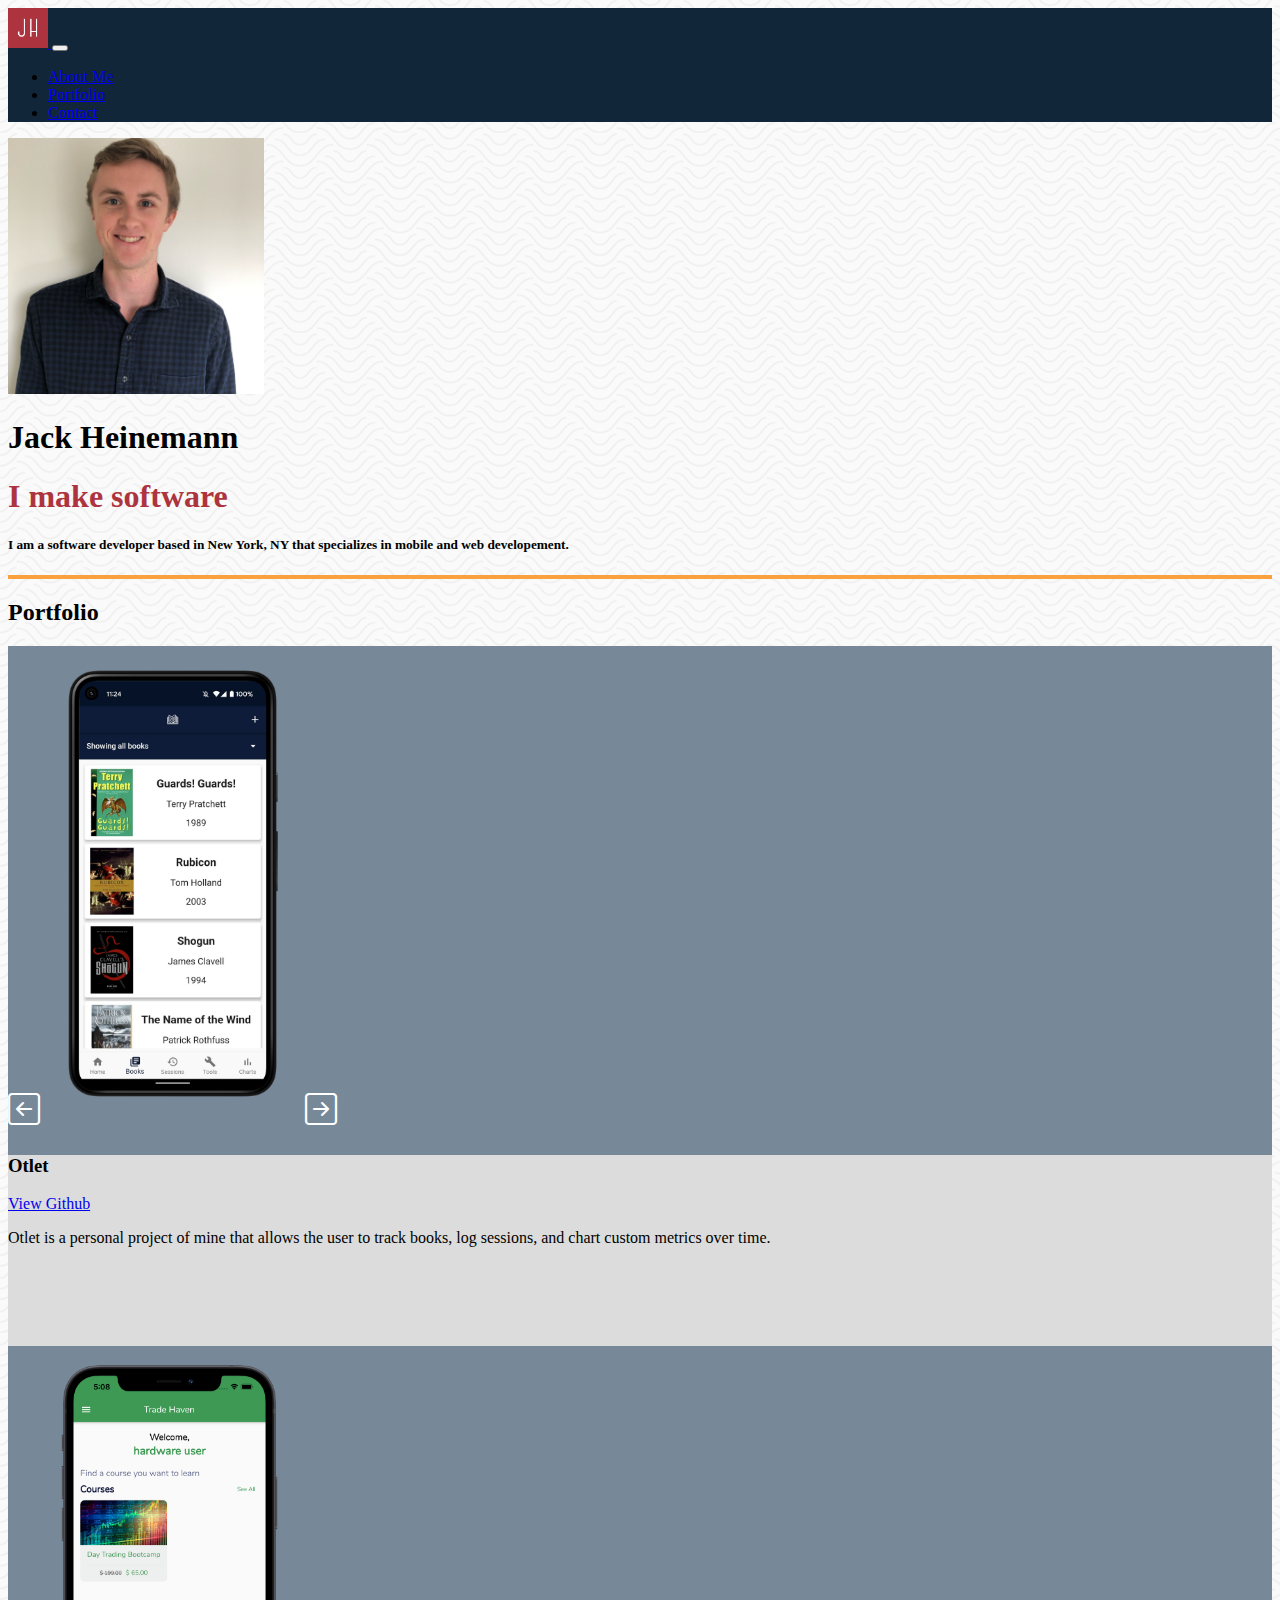
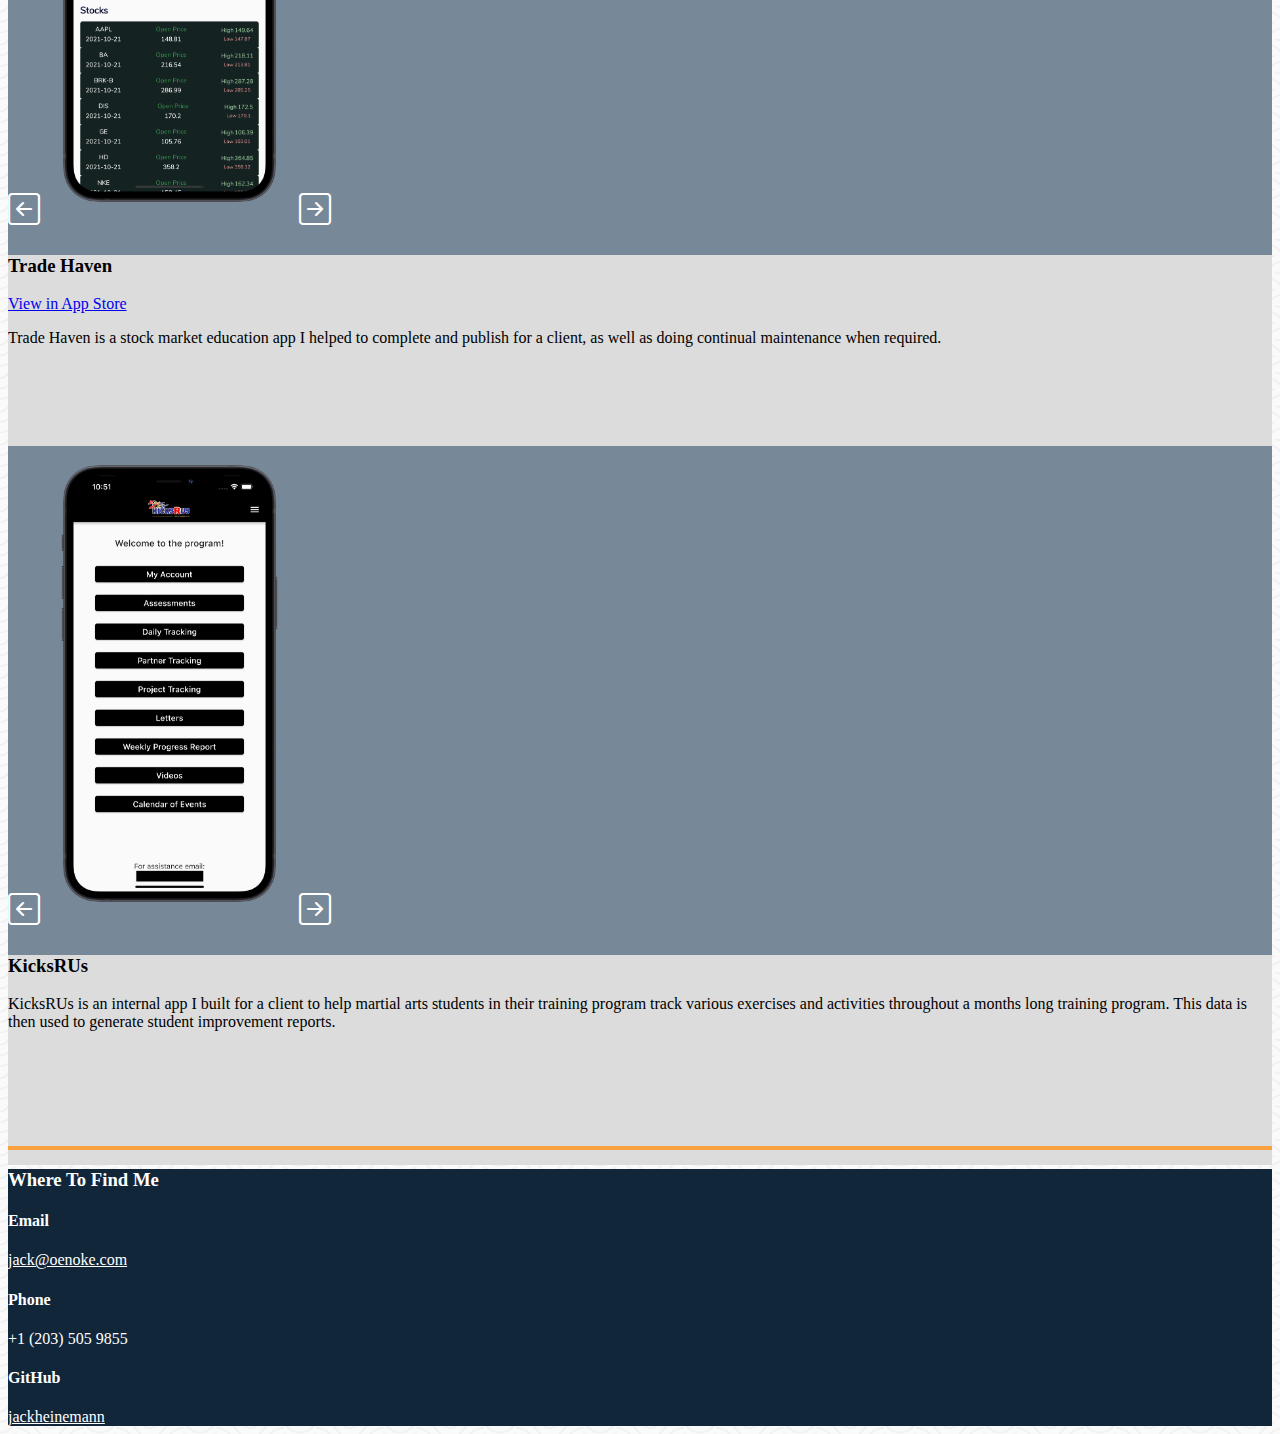
==== commit 8f4289d0: "fixed link 2" ====
--- a/index.html
+++ b/index.html
@@ -105,8 +105,8 @@
                             <div>
                                 <h3>Trade Haven</h3>
                                 <div class="d-flex justify-content-end flex-row my-1">
-                                    <a class="mx-5" href="https://github.com/jackheinemann/otlet">View Github</a>
-                                    <a href="https://play.google.com/store/apps/details?id=com.heinemann.otlet&hl=en_US&gl=US">View in App Store</a>
+                                    <!-- <a class="mx-5" href="https://github.com/jackheinemann/otlet">View Github</a> -->
+                                    <a href="https://apps.apple.com/us/app/trade-haven/id1586006671">View in App Store</a>
                                 </div>
                             </div>
                             <p>Trade Haven is a stock market education app I helped to complete and publish for a client, as well as doing continual maintenance when required.</p>
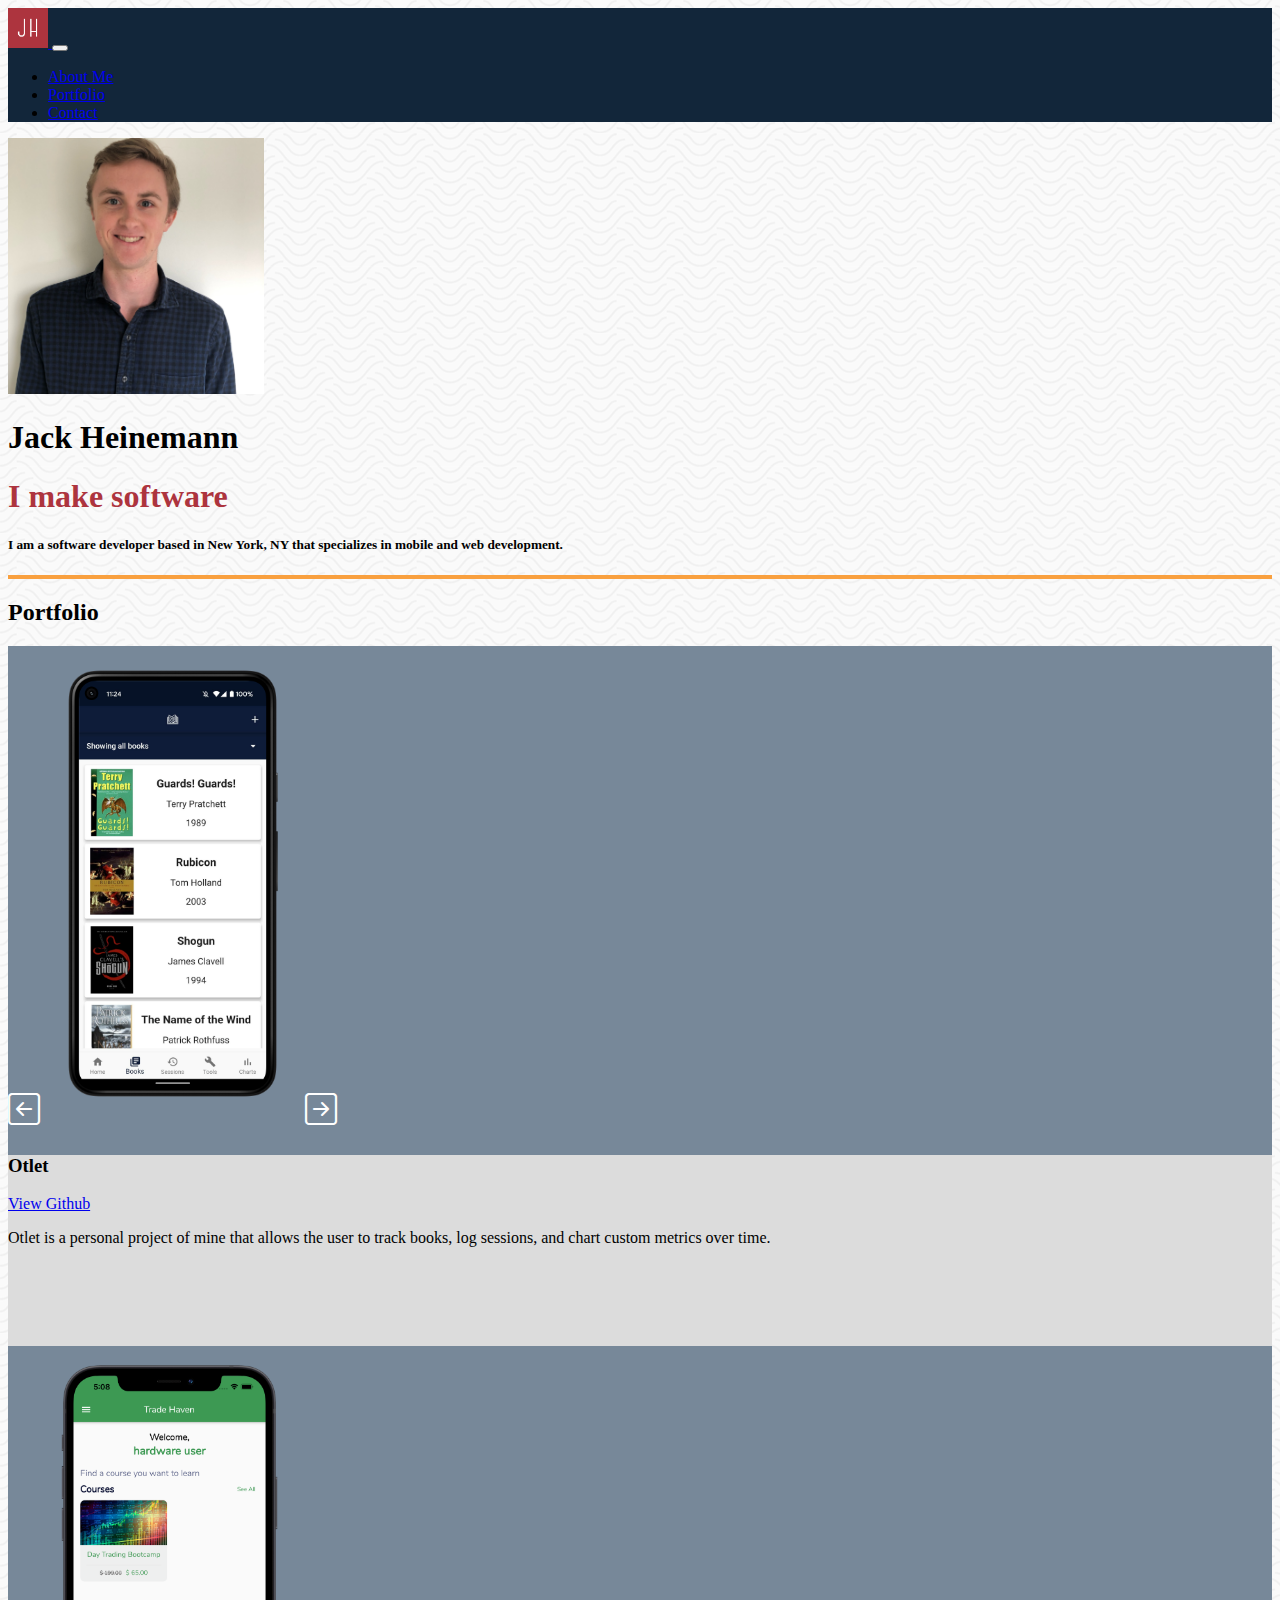
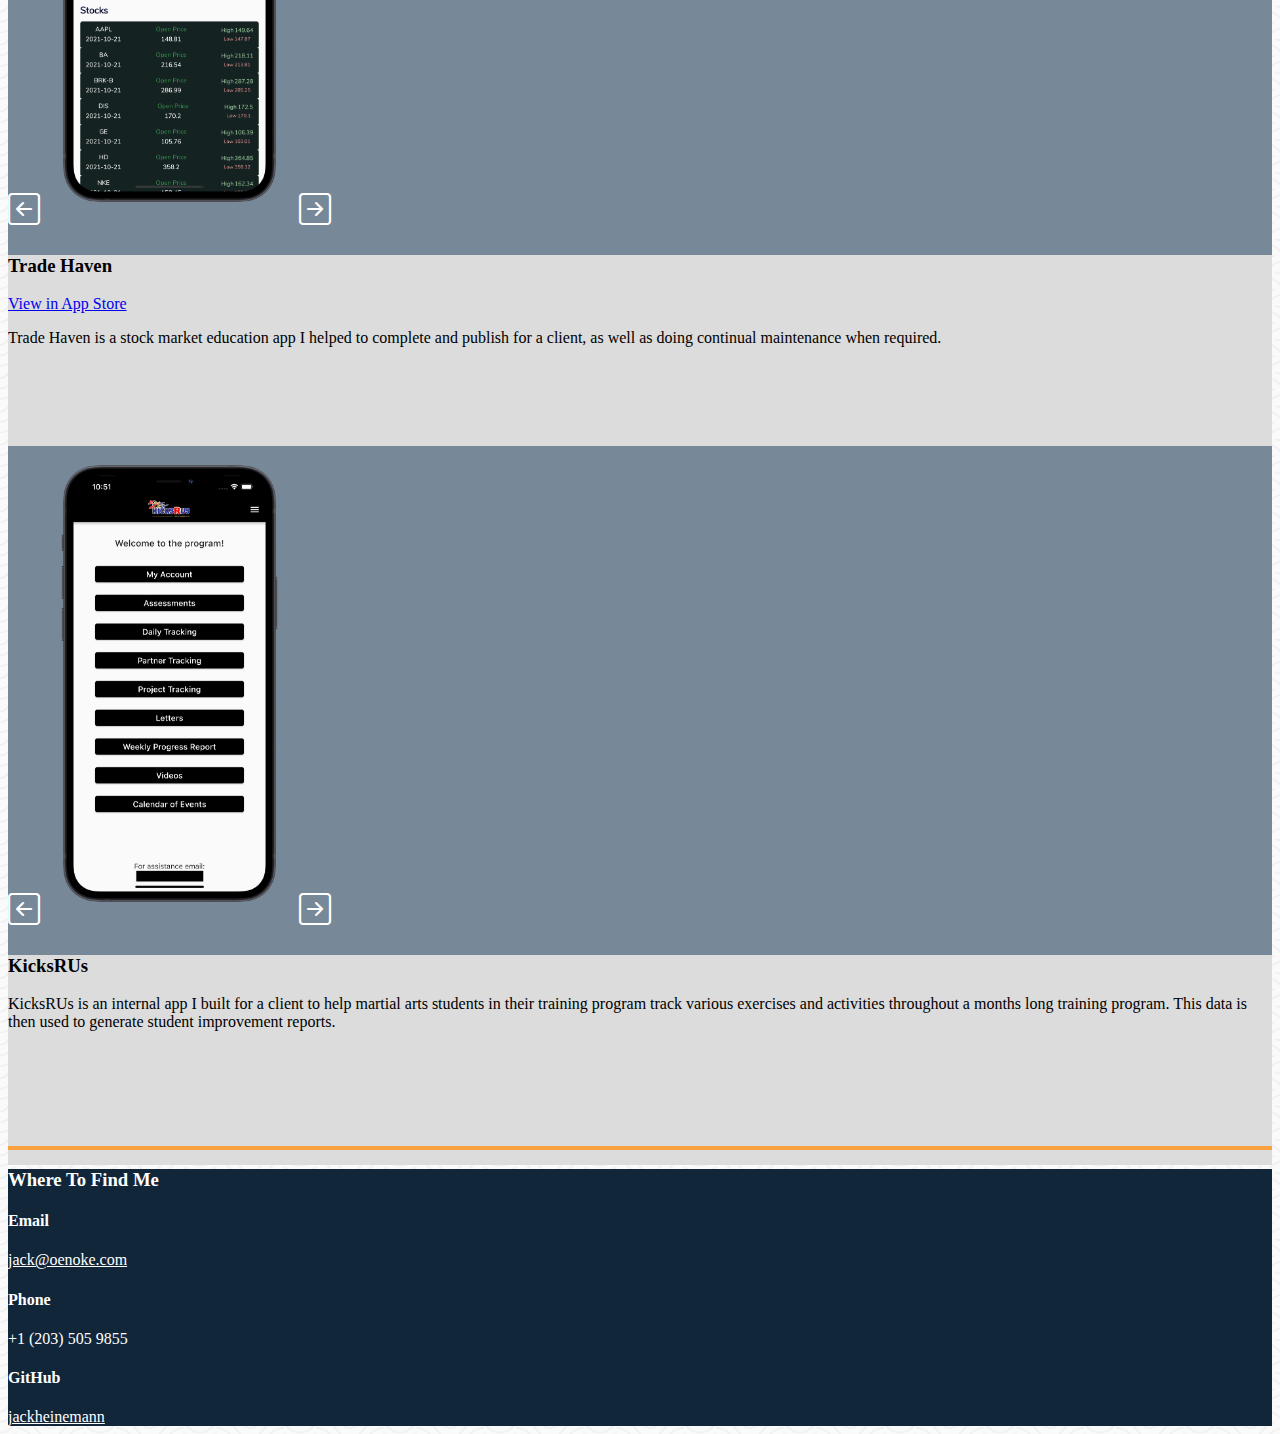
==== commit b5e82374: "fixed typo in header" ====
--- a/index.html
+++ b/index.html
@@ -55,7 +55,7 @@
         </div>
     </div>
     <div class="d-flex justify-content-center mt-2">
-        <h5 class="text-center w-50">I am a software developer based in New York, NY that specializes in mobile and web developement.</h5>
+        <h5 class="text-center w-50">I am a software developer based in New York, NY that specializes in mobile and web development.</h5>
     </div>
     <!-- <div class="d-flex justify-content-center my-2">
         <button type="button" class="btn bg-red">
